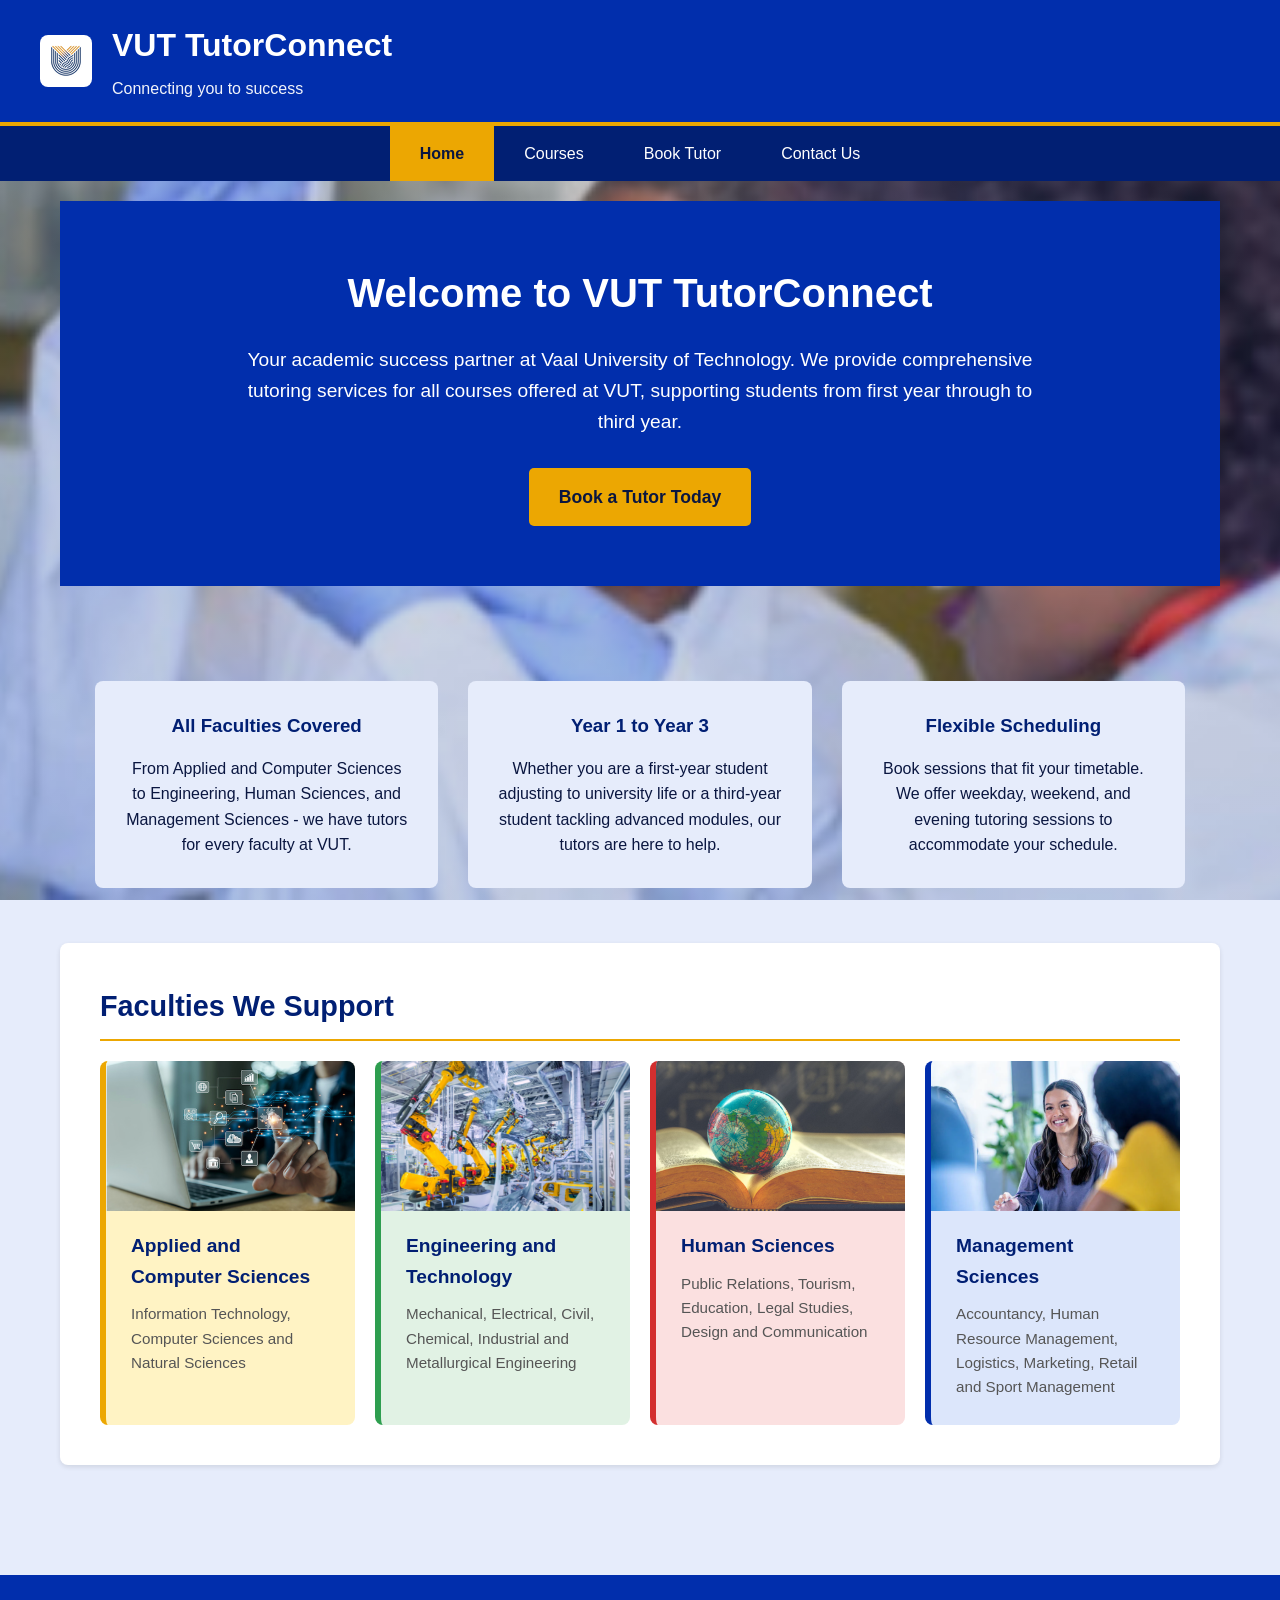
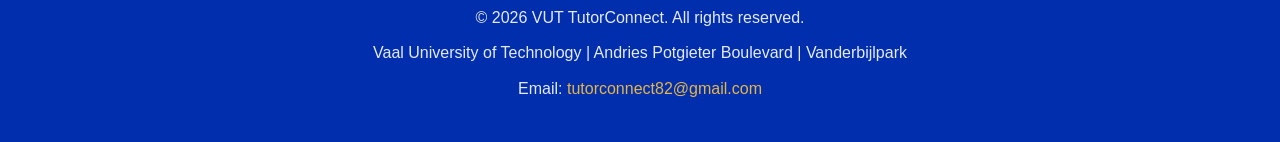
==== index.html @ bb349d80 "First version of VUT TutorConnect" ====
<!DOCTYPE html>
<html lang="en">
<head>
    <meta charset="UTF-8">
    <meta name="viewport" content="width=device-width, initial-scale=1.0">
    <meta name="description" content="VUT TutorConnect - Professional tutoring services for Vaal University of Technology students from 1st to 3rd year across all faculties">
    <meta name="keywords" content="VUT tutoring, Vaal University of Technology, student tutoring, academic support, VUT courses">
    <meta name="author" content="VUT TutorConnect">
    <title>VUT TutorConnect - Home</title>
    <link rel="icon" type="image/png" sizes="32x32" href="images/favicon-32x32.png">
    <link rel="apple-touch-icon" href="images/favicon-32x32.png">
    <link rel="stylesheet" href="styles.css">
    <style>
        .hero-section {
            background-color: #012EAC;
            color: white;
            padding: 60px 20px;
            text-align: center;
        }

        .hero-section h1 {
            font-size: 2.5em;
            margin-bottom: 20px;
        }

        .hero-section p {
            font-size: 1.2em;
            max-width: 800px;
            margin: 0 auto 30px;
        }

        .cta-button {
            display: inline-block;
            background-color: #ECA702;
            color: #0A1640;
            padding: 15px 30px;
            text-decoration: none;
            border-radius: 5px;
            font-weight: bold;
            font-size: 1.1em;
        }

        .cta-button:hover {
            background-color: #C78C00;
        }

        .features {
            display: flex;
            justify-content: space-around;
            flex-wrap: wrap;
            padding: 40px 20px;
            max-width: 1200px;
            margin: 0 auto;
        }

        .feature-box {
            flex: 1;
            min-width: 250px;
            margin: 15px;
            padding: 30px;
            background-color: #E6ECFB;
            border-radius: 8px;
            text-align: center;
        }

        .feature-box h3 {
            color: #011F73;
            margin-bottom: 15px;
        }
    </style>
</head>
<body>
    <header class="banner">
        <div class="logo-container">
            <a href="index.html" class="logo-link" aria-label="TutorConnect - go to home page">
                <img src="images/favicon-32x32.png" alt="TutorConnect logo" width="32" height="32">
            </a>
            <div class="logo-text">
                <p class="site-name">VUT TutorConnect</p>
                <p class="tagline">Connecting you to success</p>
            </div>
        </div>
    </header>

    <nav class="main-nav">
        <ul>
            <li><a href="index.html" class="active">Home</a></li>
            <li><a href="courses.html">Courses</a></li>
            <li><a href="booking.html">Book Tutor</a></li>
            <li><a href="contact.html">Contact Us</a></li>
        </ul>
    </nav>

    <main>
        <section class="hero-section">
            <h1>Welcome to VUT TutorConnect</h1>
            <p>Your academic success partner at Vaal University of Technology. We provide comprehensive tutoring services for all courses offered at VUT, supporting students from first year through to third year.</p>
            <a href="booking.html" class="cta-button">Book a Tutor Today</a>
        </section>

        <section class="features">
            <div class="feature-box">
                <h3>All Faculties Covered</h3>
                <p>From Applied and Computer Sciences to Engineering, Human Sciences, and Management Sciences - we have tutors for every faculty at VUT.</p>
            </div>
            <div class="feature-box">
                <h3>Year 1 to Year 3</h3>
                <p>Whether you are a first-year student adjusting to university life or a third-year student tackling advanced modules, our tutors are here to help.</p>
            </div>
            <div class="feature-box">
                <h3>Flexible Scheduling</h3>
                <p>Book sessions that fit your timetable. We offer weekday, weekend, and evening tutoring sessions to accommodate your schedule.</p>
            </div>
        </section>

        <section class="faculties-section">
            <h2>Faculties We Support</h2>
            <div class="faculty-grid">
                <a href="https://vut.ac.za/applied-and-computer-sciences-programme/" target="_blank" rel="noopener" class="faculty-card faculty-applied">
                    <img src="images/applied.png" alt="Person tapping connected technology icons above a laptop">
                    <div class="faculty-text">
                        <h4>Applied and Computer Sciences</h4>
                        <p>Information Technology, Computer Sciences and Natural Sciences</p>
                    </div>
                </a>
                <a href="https://vut.ac.za/engineering-programmes-vaal-university-of-technology/" target="_blank" rel="noopener" class="faculty-card faculty-engineering">
                    <img src="images/engeneering.png" alt="Yellow industrial robot arms on a factory assembly line">
                    <div class="faculty-text">
                        <h4>Engineering and Technology</h4>
                        <p>Mechanical, Electrical, Civil, Chemical, Industrial and Metallurgical Engineering</p>
                    </div>
                </a>
                <a href="https://vut.ac.za/human-sciences-programmes-vaal-university-of-technology/" target="_blank" rel="noopener" class="faculty-card faculty-humanities">
                    <img src="images/humanities.png" alt="Small globe resting on an open book in front of a chalkboard">
                    <div class="faculty-text">
                        <h4>Human Sciences</h4>
                        <p>Public Relations, Tourism, Education, Legal Studies, Design and Communication</p>
                    </div>
                </a>
                <a href="https://vut.ac.za/management-sciences-programmes-vaal-university-of-technology/" target="_blank" rel="noopener" class="faculty-card faculty-management">
                    <img src="images/management.png" alt="Smiling student taking part in a group discussion">
                    <div class="faculty-text">
                        <h4>Management Sciences</h4>
                        <p>Accountancy, Human Resource Management, Logistics, Marketing, Retail and Sport Management</p>
                    </div>
                </a>
            </div>
        </section>
    </main>

    <footer>
        <div class="footer-content">
            <p>&copy; 2026 VUT TutorConnect. All rights reserved.</p>
            <p>Vaal University of Technology | Andries Potgieter Boulevard | Vanderbijlpark</p>
            <p>Email: <a href="mailto:tutorconnect82@gmail.com">tutorconnect82@gmail.com</a></p>
        </div>
    </footer>

    <script src="script.js" defer></script>
</body>
</html>
---- styles.css ----
* {
    margin: 0;
    padding: 0;
    box-sizing: border-box;
}

body {
    font-family: 'Aptos', 'Calibri', 'Segoe UI', sans-serif;
    line-height: 1.6;
    color: #0A1640;
    background-color: #E6ECFB;
    background-image: linear-gradient(rgba(1, 31, 115, 0.20), rgba(1, 31, 115, 0.20)), url('images/background_1.jpg');
    background-size: cover;
    background-position: center;
    background-repeat: no-repeat;
    background-attachment: fixed;
}

.banner {
    background-color: #012EAC;
    color: white;
    padding: 20px;
    border-bottom: 4px solid #ECA702;
}

.logo-container {
    display: flex;
    align-items: center;
    max-width: 1200px;
    margin: 0 auto;
}

.logo-link {
    display: flex;
    align-items: center;
    justify-content: center;
    flex-shrink: 0;
    margin-right: 20px;
    padding: 10px;
    background-color: white;
    border-radius: 8px;
    transition: transform 0.2s, box-shadow 0.2s;
}

.logo-link:hover,
.logo-link:focus-visible {
    transform: scale(1.08);
    box-shadow: 0 3px 8px rgba(0,0,0,0.25);
}

.logo-link:focus-visible {
    outline: 3px solid #ECA702;
    outline-offset: 2px;
}

.logo-link img {
    display: block;
}

.logo-text h1 {
    font-size: 2em;
    font-weight: bold;
    margin-bottom: 5px;
}

.logo-text p {
    font-size: 1em;
    opacity: 0.9;
}

.logo-text .site-name {
    font-size: 2em;
    font-weight: bold;
    margin-bottom: 5px;
    opacity: 1;
}

.logo-text .tagline {
    font-size: 1em;
    opacity: 0.95;
}

.main-nav {
    background-color: #011F73;
    padding: 0;
    position: sticky;
    top: 0;
    z-index: 100;
}

.main-nav ul {
    list-style: none;
    display: flex;
    justify-content: center;
    max-width: 1200px;
    margin: 0 auto;
}

.main-nav li {
    margin: 0;
}

.main-nav a {
    display: block;
    color: white;
    text-decoration: none;
    padding: 15px 30px;
    transition: background-color 0.3s;
    font-weight: 500;
}

.main-nav a:hover {
    background-color: #ECA702;
    color: #0A1640;
}

.main-nav a.active {
    background-color: #ECA702;
    color: #0A1640;
    font-weight: bold;
}

main {
    max-width: 1200px;
    margin: 0 auto;
    padding: 20px;
    min-height: 500px;
}

.page-header {
    text-align: center;
    padding: 40px 20px;
    background-color: white;
    margin-bottom: 30px;
    border-radius: 8px;
    box-shadow: 0 2px 5px rgba(0,0,0,0.1);
}

.page-header h1 {
    color: #011F73;
    font-size: 2.2em;
    margin-bottom: 15px;
}

.page-header p {
    color: #666;
    font-size: 1.1em;
    max-width: 700px;
    margin: 0 auto;
}

section {
    margin-bottom: 40px;
}

h2 {
    color: #011F73;
    font-size: 1.8em;
    margin-bottom: 20px;
    border-bottom: 2px solid #ECA702;
    padding-bottom: 10px;
}

.faculties-section {
    background-color: white;
    padding: 40px;
    border-radius: 8px;
    box-shadow: 0 2px 5px rgba(0,0,0,0.1);
}

.faculty-grid {
    display: grid;
    grid-template-columns: repeat(auto-fit, minmax(250px, 1fr));
    gap: 20px;
    margin-top: 20px;
}

.faculty-card {
    background-color: #EEF2FA;
    padding: 25px;
    border-radius: 8px;
    border-left: 4px solid #012EAC;
}

a.faculty-card {
    display: block;
    text-decoration: none;
    color: inherit;
    border-left-width: 6px;
    border-left-style: solid;
    padding: 0;
    overflow: hidden;
    transition: transform 0.2s, box-shadow 0.2s, background-color 0.2s;
}

a.faculty-card:hover,
a.faculty-card:focus-visible {
    transform: translateY(-4px);
    box-shadow: 0 6px 14px rgba(0,0,0,0.15);
}

a.faculty-card:focus-visible {
    outline: 3px solid #0A1640;
    outline-offset: 2px;
}

a.faculty-card img {
    display: block;
    width: 100%;
    height: 150px;
    object-fit: cover;
}

a.faculty-card .faculty-text {
    padding: 20px 25px 25px;
}

a.faculty-applied     { background-color: #FFF3C4; border-left-color: #ECA702; }
a.faculty-engineering { background-color: #E1F2E4; border-left-color: #2E9E4F; }
a.faculty-humanities  { background-color: #FBE0E0; border-left-color: #D32F2F; }
a.faculty-management  { background-color: #DCE6FB; border-left-color: #012EAC; }

a.faculty-applied:hover,     a.faculty-applied:focus-visible     { background-color: #ECA702; }
a.faculty-engineering:hover, a.faculty-engineering:focus-visible { background-color: #2E9E4F; }
a.faculty-humanities:hover,  a.faculty-humanities:focus-visible  { background-color: #D32F2F; }
a.faculty-management:hover,  a.faculty-management:focus-visible  { background-color: #012EAC; }

a.faculty-engineering:hover h4, a.faculty-engineering:hover p,
a.faculty-engineering:focus-visible h4, a.faculty-engineering:focus-visible p,
a.faculty-humanities:hover h4, a.faculty-humanities:hover p,
a.faculty-humanities:focus-visible h4, a.faculty-humanities:focus-visible p,
a.faculty-management:hover h4, a.faculty-management:hover p,
a.faculty-management:focus-visible h4, a.faculty-management:focus-visible p { color: #ffffff; }

a.faculty-applied:hover h4, a.faculty-applied:hover p,
a.faculty-applied:focus-visible h4, a.faculty-applied:focus-visible p { color: #0A1640; }

.faculty-card h4 {
    color: #011F73;
    margin-bottom: 10px;
    font-size: 1.2em;
}

.faculty-card p {
    color: #555;
    font-size: 0.95em;
}

.courses-table-section {
    background-color: white;
    padding: 40px;
    border-radius: 8px;
    box-shadow: 0 2px 5px rgba(0,0,0,0.1);
    overflow-x: auto;
}

.courses-table {
    width: 100%;
    border-collapse: collapse;
    margin-top: 20px;
}

.courses-table th {
    background-color: #012EAC;
    color: white;
    padding: 15px;
    text-align: left;
    font-weight: bold;
}

.courses-table td {
    padding: 12px 15px;
    border-bottom: 1px solid #D3DBE8;
}

.courses-table tr:nth-child(even) {
    background-color: #F3F6FB;
}

.courses-table tr:hover {
    background-color: #E6ECFB;
}

.faculty-cell {
    padding: 0;
    min-width: 190px;
    width: 190px;
    vertical-align: top;
    text-align: center;
    font-weight: 600;
    background-color: #12264D;
    background-size: cover;
    background-position: center;
    background-repeat: no-repeat;
}

.faculty-cell .faculty-label {
    display: block;
    padding: 14px 10px;
    background: rgba(1, 31, 115, 0.88);
    border-bottom: 3px solid #ECA702;
    color: #ffffff;
    font-weight: 700;
    line-height: 1.3;
}

.fc-applied     { background-image: url('images/applied.png');     background-position: 65% center; }
.fc-engineering { background-image: url('images/engeneering.png'); background-position: 30% center; }
.fc-humanities  { background-image: url('images/humanities.png');  background-position: 40% center; }
.fc-management  { background-image: url('images/management.png');  background-position: 55% center; }

.form-section {
    background-color: white;
    padding: 40px;
    border-radius: 8px;
    box-shadow: 0 2px 5px rgba(0,0,0,0.1);
}

.booking-form, .contact-form {
    max-width: 800px;
    margin: 0 auto;
}

fieldset {
    border: 2px solid #012EAC;
    border-radius: 8px;
    padding: 25px;
    margin-bottom: 25px;
}

legend {
    color: #011F73;
    font-weight: bold;
    font-size: 1.2em;
    padding: 0 10px;
}

.form-group {
    margin-bottom: 20px;
}

.form-group label {
    display: block;
    margin-bottom: 8px;
    color: #011F73;
    font-weight: 600;
}

.form-group input,
.form-group select,
.form-group textarea {
    width: 100%;
    padding: 12px;
    border: 2px solid #D3DBE8;
    border-radius: 5px;
    font-family: 'Aptos', 'Calibri', sans-serif;
    font-size: 1em;
    transition: border-color 0.3s;
}

.form-group input:focus,
.form-group select:focus,
.form-group textarea:focus {
    border-color: #012EAC;
    outline: none;
}

.form-actions {
    display: flex;
    gap: 15px;
    justify-content: center;
    margin-top: 30px;
}

.submit-btn, .reset-btn {
    padding: 15px 40px;
    border: none;
    border-radius: 5px;
    font-size: 1.1em;
    cursor: pointer;
    transition: background-color 0.3s;
    font-family: 'Aptos', 'Calibri', sans-serif;
}

.submit-btn {
    background-color: #012EAC;
    color: white;
}

.submit-btn:hover {
    background-color: #011F73;
}

.reset-btn {
    background-color: #6c757d;
    color: white;
}

.reset-btn:hover {
    background-color: #5a6268;
}

.contact-section {
    display: grid;
    grid-template-columns: 1fr 1fr;
    gap: 40px;
    background-color: white;
    padding: 40px;
    border-radius: 8px;
    box-shadow: 0 2px 5px rgba(0,0,0,0.1);
}

.contact-info h2, .contact-form-container h2 {
    margin-bottom: 25px;
}

.contact-details {
    display: flex;
    flex-direction: column;
    gap: 25px;
}

.contact-item h3 {
    color: #011F73;
    margin-bottom: 8px;
    font-size: 1.1em;
}

.contact-item p {
    color: #555;
    line-height: 1.6;
}

.contact-item a {
    color: #011F73;
    text-decoration: none;
    font-weight: 600;
}

.contact-item a:hover {
    color: #8A6500;
}

.animated-section {
    text-align: center;
    padding: 40px;
    background-color: white;
    border-radius: 8px;
    box-shadow: 0 2px 5px rgba(0,0,0,0.1);
}

.animation-container {
    margin-top: 20px;
}

.animated-image {
    max-width: 100%;
    height: auto;
    border-radius: 8px;
    box-shadow: 0 4px 10px rgba(0,0,0,0.1);
}

.caption {
    margin-top: 15px;
    color: #666;
    font-style: italic;
}

.external-link-section, .external-resources {
    background-color: #E6ECFB;
    padding: 30px;
    border-radius: 8px;
    text-align: center;
}

.external-link {
    display: inline-block;
    margin-top: 15px;
    background-color: #012EAC;
    color: white;
    padding: 12px 30px;
    text-decoration: none;
    border-radius: 5px;
    font-weight: 600;
    transition: background-color 0.3s;
}

.external-link:hover {
    background-color: #ECA702;
    color: #0A1640;
}

.alert {
    max-width: 1200px;
    margin: 0 auto 20px;
    padding: 15px 20px;
    border-radius: 8px;
    font-weight: 600;
    text-align: center;
}

.alert-success {
    background-color: #d4edda;
    color: #155724;
    border: 1px solid #c3e6cb;
}

.alert-error {
    background-color: #f8d7da;
    color: #721c24;
    border: 1px solid #f5c6cb;
}

footer {
    background-color: #012EAC;
    color: white;
    padding: 30px 20px;
    margin-top: 50px;
}

.footer-content {
    max-width: 1200px;
    margin: 0 auto;
    text-align: center;
}

.footer-content p {
    margin-bottom: 10px;
    opacity: 0.9;
}

.footer-content a {
    color: #FFC53D;
    text-decoration: none;
}

.footer-content a:hover {
    text-decoration: underline;
}

@media (max-width: 768px) {
    .logo-container {
        flex-direction: column;
        text-align: center;
    }

    .logo-link {
        margin-right: 0;
        margin-bottom: 15px;
    }

    .main-nav ul {
        flex-direction: column;
    }

    .main-nav a {
        text-align: center;
        border-bottom: 1px solid rgba(255,255,255,0.1);
    }

    .features {
        flex-direction: column;
    }

    .contact-section {
        grid-template-columns: 1fr;
    }

    .courses-table {
        font-size: 0.9em;
    }

    .form-actions {
        flex-direction: column;
    }

    .submit-btn, .reset-btn {
        width: 100%;
    }
}

.code-note {
    margin-top: 15px;
    color: #012EAC;
    font-size: 0.95em;
}
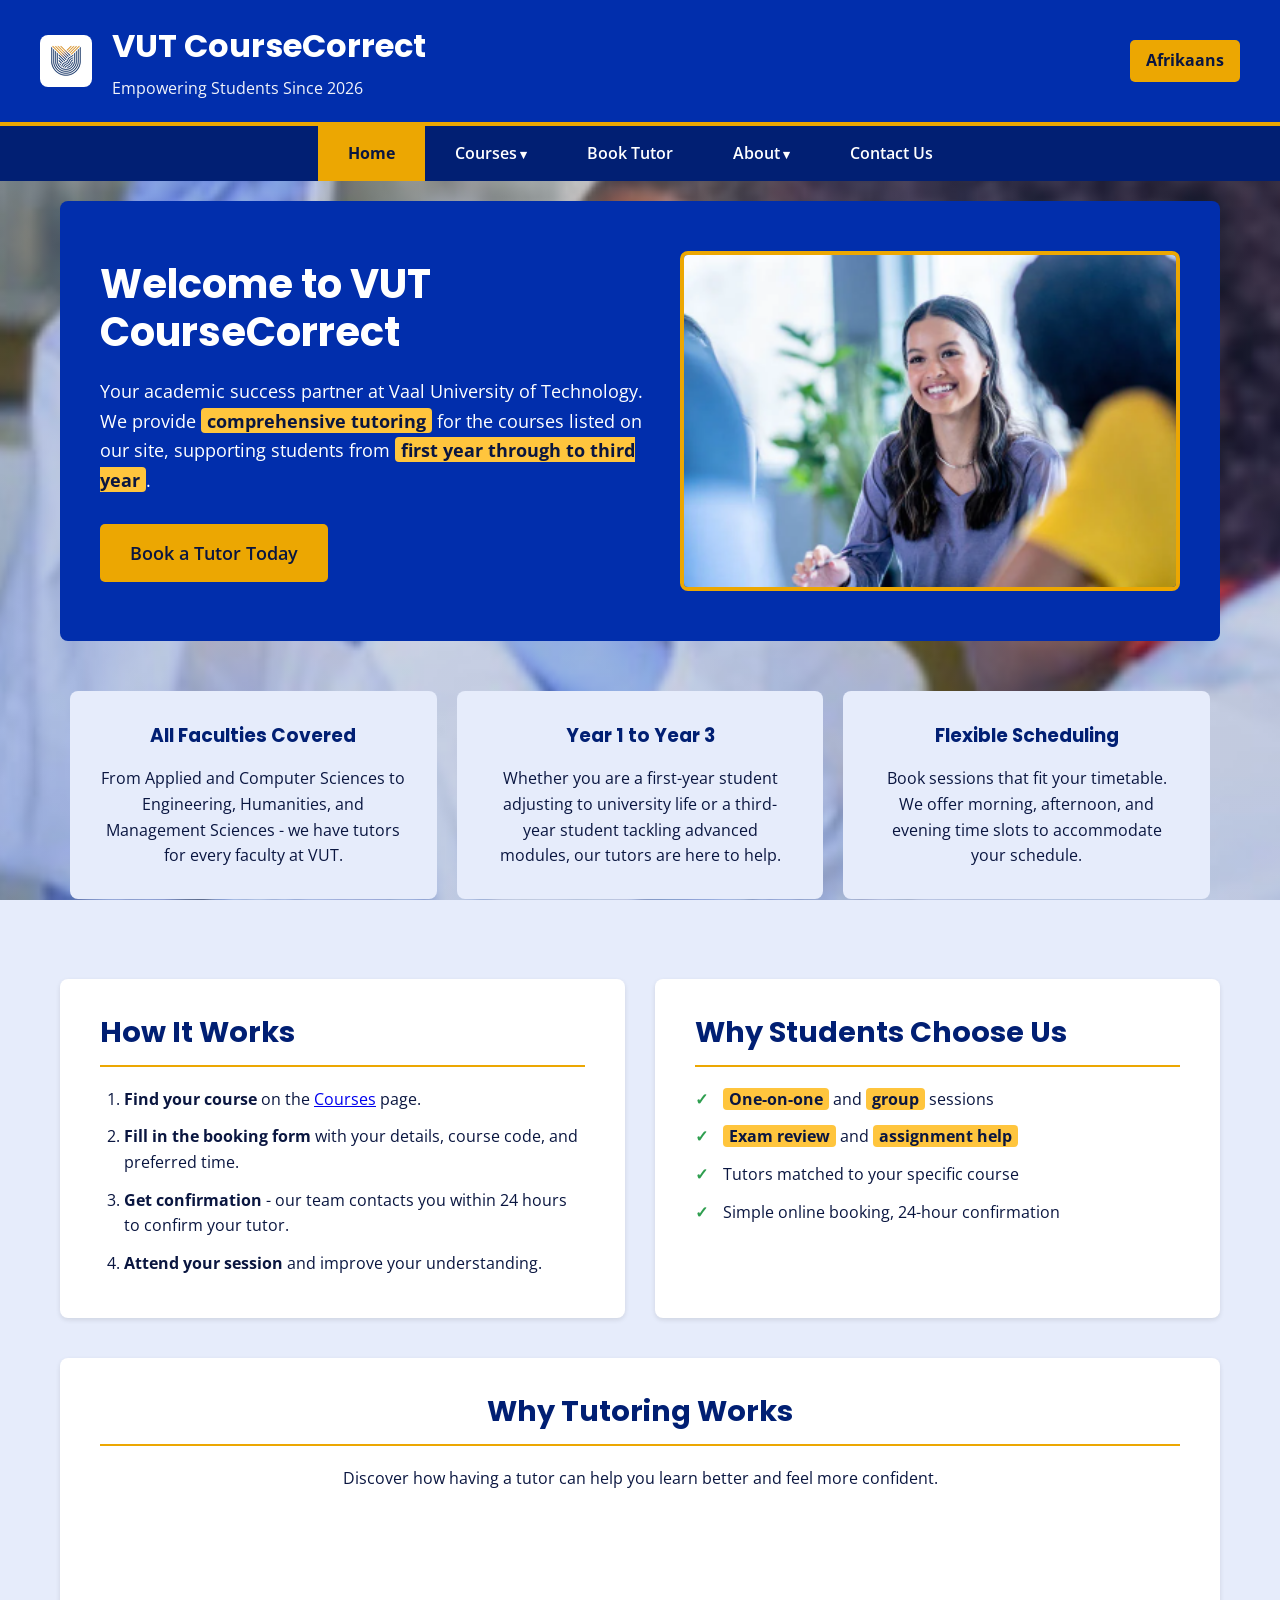
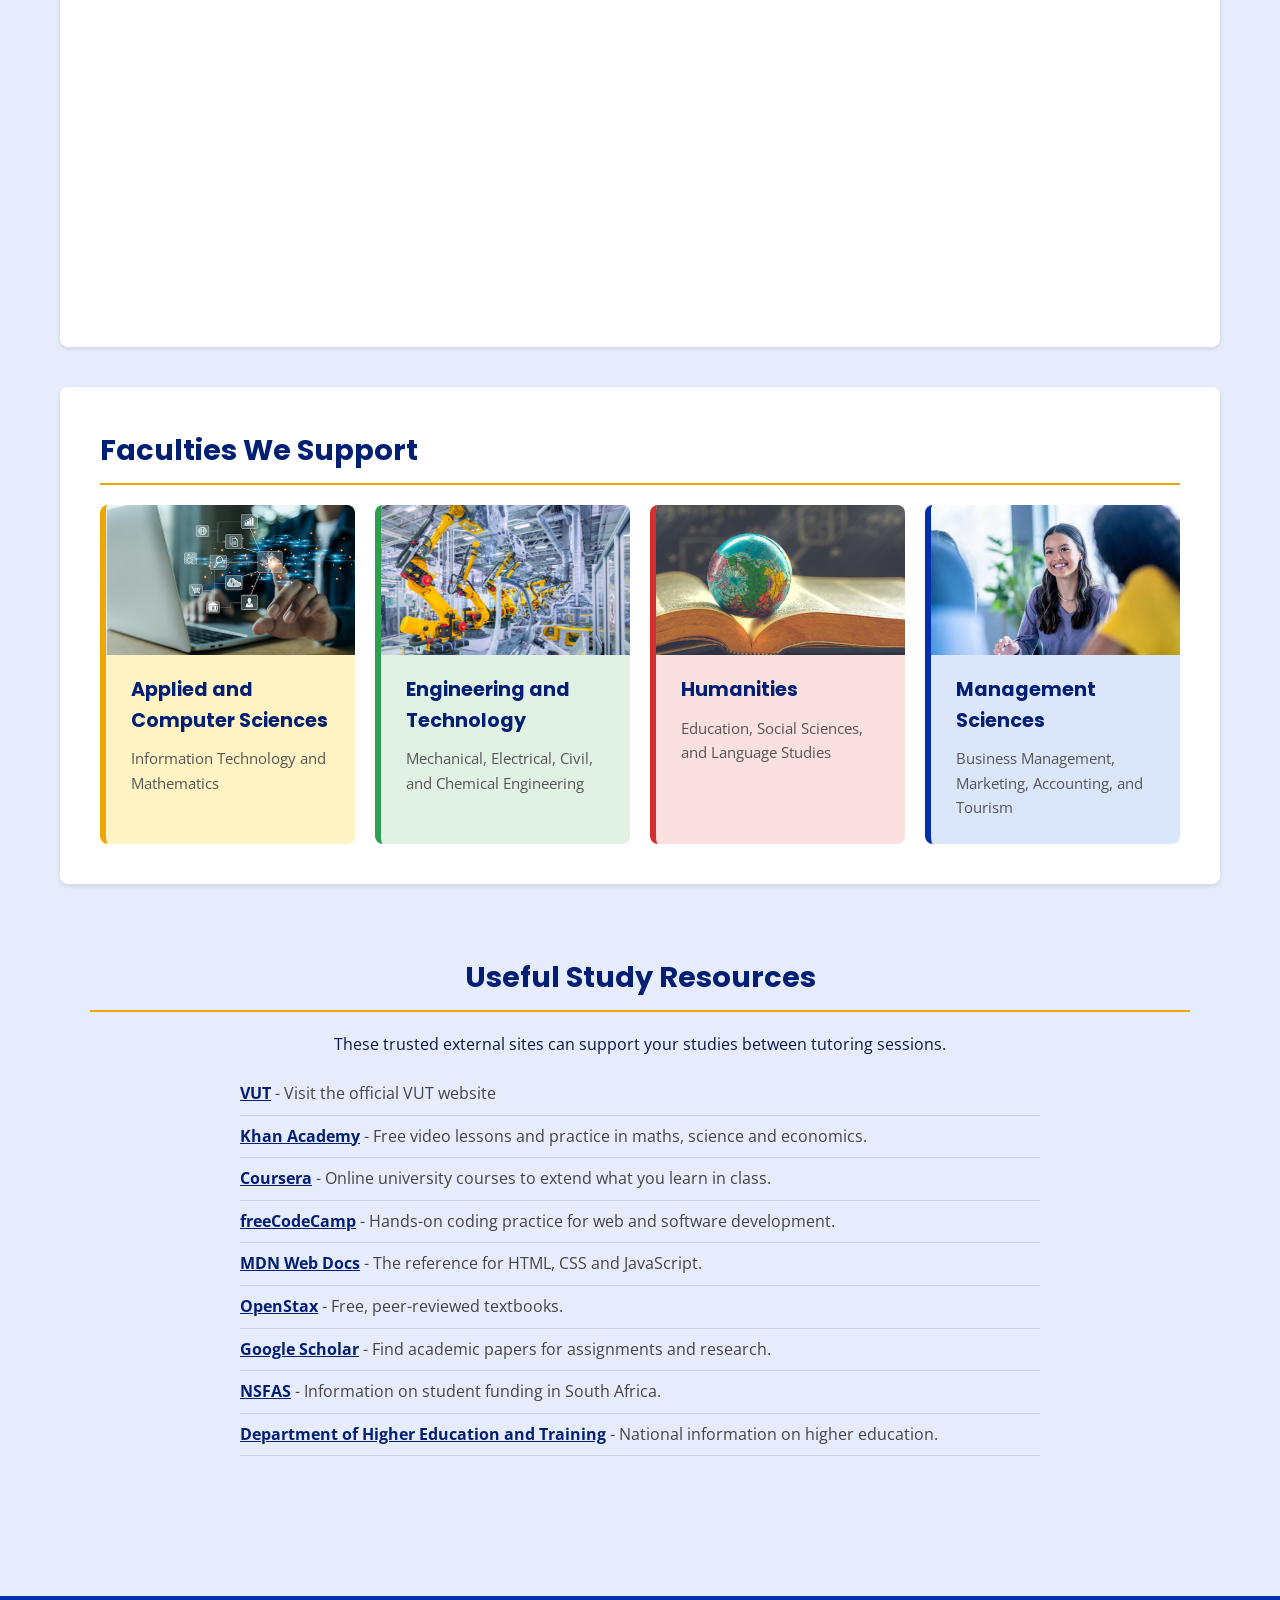
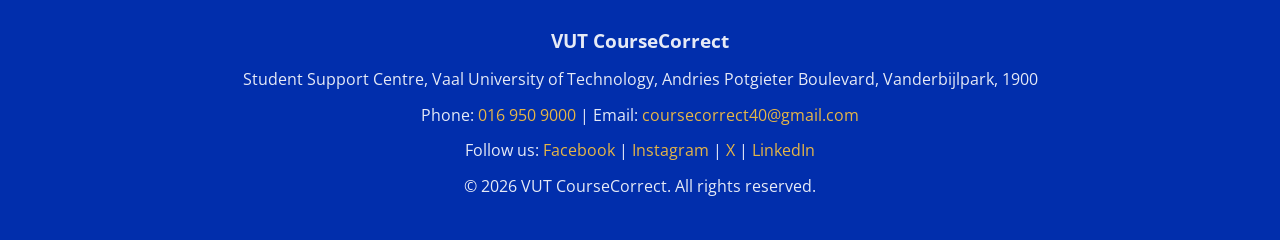
==== commit 2aef1dc3: "Initial commit: VUT CourseCorrect website" ====
--- a/index.html
+++ b/index.html
@@ -3,113 +3,82 @@
 <head>
     <meta charset="UTF-8">
     <meta name="viewport" content="width=device-width, initial-scale=1.0">
-    <meta name="description" content="VUT TutorConnect - Professional tutoring services for Vaal University of Technology students from 1st to 3rd year across all faculties">
+    <meta name="description" content="VUT CourseCorrect - Professional tutoring services for Vaal University of Technology students from 1st to 3rd year across all faculties">
     <meta name="keywords" content="VUT tutoring, Vaal University of Technology, student tutoring, academic support, VUT courses">
-    <meta name="author" content="VUT TutorConnect">
-    <title>VUT TutorConnect - Home</title>
+    <meta name="author" content="VUT CourseCorrect">
+    <title>VUT CourseCorrect - Home</title>
     <link rel="icon" type="image/png" sizes="32x32" href="images/favicon-32x32.png">
     <link rel="apple-touch-icon" href="images/favicon-32x32.png">
+    <link rel="preconnect" href="https://fonts.googleapis.com">
+    <link rel="preconnect" href="https://fonts.gstatic.com" crossorigin>
+    <link rel="stylesheet" href="https://fonts.googleapis.com/css2?family=Open+Sans:wght@400;600;700&amp;family=Poppins:wght@600;700&amp;display=swap">
     <link rel="stylesheet" href="styles.css">
-    <style>
-        .hero-section {
-            background-color: #012EAC;
-            color: white;
-            padding: 60px 20px;
-            text-align: center;
-        }
-
-        .hero-section h1 {
-            font-size: 2.5em;
-            margin-bottom: 20px;
-        }
-
-        .hero-section p {
-            font-size: 1.2em;
-            max-width: 800px;
-            margin: 0 auto 30px;
-        }
-
-        .cta-button {
-            display: inline-block;
-            background-color: #ECA702;
-            color: #0A1640;
-            padding: 15px 30px;
-            text-decoration: none;
-            border-radius: 5px;
-            font-weight: bold;
-            font-size: 1.1em;
-        }
-
-        .cta-button:hover {
-            background-color: #C78C00;
-        }
-
-        .features {
-            display: flex;
-            justify-content: space-around;
-            flex-wrap: wrap;
-            padding: 40px 20px;
-            max-width: 1200px;
-            margin: 0 auto;
-        }
-
-        .feature-box {
-            flex: 1;
-            min-width: 250px;
-            margin: 15px;
-            padding: 30px;
-            background-color: #E6ECFB;
-            border-radius: 8px;
-            text-align: center;
-        }
-
-        .feature-box h3 {
-            color: #011F73;
-            margin-bottom: 15px;
-        }
-    </style>
 </head>
 <body>
+    <a class="skip-link" href="#main-content">Skip to main content</a>
     <header class="banner">
         <div class="logo-container">
-            <a href="index.html" class="logo-link" aria-label="TutorConnect - go to home page">
-                <img src="images/favicon-32x32.png" alt="TutorConnect logo" width="32" height="32">
+            <a href="index.html" class="logo-link" aria-label="CourseCorrect - go to home page">
+                <img src="images/favicon-32x32.png" alt="CourseCorrect logo" width="32" height="32">
             </a>
             <div class="logo-text">
-                <p class="site-name">VUT TutorConnect</p>
-                <p class="tagline">Connecting you to success</p>
+                <p class="site-name">VUT CourseCorrect</p>
+                <p class="tagline">Empowering Students Since 2026</p>
             </div>
+            <a class="lang-switch" href="af/index.html" hreflang="af" lang="af">Afrikaans</a>
         </div>
     </header>
 
-    <nav class="main-nav">
+    <nav class="main-nav" aria-label="Main">
         <ul>
             <li><a href="index.html" class="active">Home</a></li>
-            <li><a href="courses.html">Courses</a></li>
+            <li class="has-dropdown"><a href="courses.html">Courses</a>
+                <ul class="dropdown"><li><a href="courses.html#applied">Applied and Computer Sciences</a></li><li><a href="courses.html#engineering">Engineering and Technology</a></li><li><a href="courses.html#humanities">Humanities</a></li><li><a href="courses.html#management">Management Sciences</a></li></ul>
+            </li>
             <li><a href="booking.html">Book Tutor</a></li>
+            <li class="has-dropdown"><a href="about.html">About</a>
+                <ul class="dropdown">
+                    <li><a href="about.html">About Us</a></li>
+                    <li><a href="styleguide.html">Style Guide</a></li>
+                    <li><a href="sitemap.html">Sitemap</a></li>
+                </ul>
+            </li>
             <li><a href="contact.html">Contact Us</a></li>
         </ul>
     </nav>
 
-    <main>
+    <main id="main-content">
         <section class="hero-section">
-            <h1>Welcome to VUT TutorConnect</h1>
-            <p>Your academic success partner at Vaal University of Technology. We provide comprehensive tutoring services for all courses offered at VUT, supporting students from first year through to third year.</p>
-            <a href="booking.html" class="cta-button">Book a Tutor Today</a>
+            <div class="hero-text">
+                <h1>Welcome to VUT CourseCorrect</h1>
+                <p>Your academic success partner at Vaal University of Technology. We provide <span class="highlight">comprehensive tutoring</span> for the courses listed on our site, supporting students from <span class="highlight">first year through to third year</span>.</p>
+                <a href="booking.html" class="cta-button">Book a Tutor Today</a>
+            </div>
+            <div class="hero-image">
+                <img src="images/management.png" alt="Smiling student taking part in a group discussion">
+            </div>
         </section>
 
         <section class="features">
-            <div class="feature-box">
-                <h3>All Faculties Covered</h3>
-                <p>From Applied and Computer Sciences to Engineering, Human Sciences, and Management Sciences - we have tutors for every faculty at VUT.</p>
+            <div class="feature-box"><h3>All Faculties Covered</h3><p>From Applied and Computer Sciences to Engineering, Humanities, and Management Sciences - we have tutors for every faculty at VUT.</p></div><div class="feature-box"><h3>Year 1 to Year 3</h3><p>Whether you are a first-year student adjusting to university life or a third-year student tackling advanced modules, our tutors are here to help.</p></div><div class="feature-box"><h3>Flexible Scheduling</h3><p>Book sessions that fit your timetable. We offer morning, afternoon, and evening time slots to accommodate your schedule.</p></div>
+        </section>
+
+        <section class="two-col">
+            <div class="info-card">
+                <h2>How It Works</h2>
+                <ol class="steps-list"><li><strong>Find your course</strong> on the <a href="courses.html">Courses</a> page.</li><li><strong>Fill in the booking form</strong> with your details, course code, and preferred time.</li><li><strong>Get confirmation</strong> - our team contacts you within 24 hours to confirm your tutor.</li><li><strong>Attend your session</strong> and improve your understanding.</li></ol>
             </div>
-            <div class="feature-box">
-                <h3>Year 1 to Year 3</h3>
-                <p>Whether you are a first-year student adjusting to university life or a third-year student tackling advanced modules, our tutors are here to help.</p>
+            <div class="info-card">
+                <h2>Why Students Choose Us</h2>
+                <ul class="check-list"><li><span class="highlight">One-on-one</span> and <span class="highlight">group</span> sessions</li><li><span class="highlight">Exam review</span> and <span class="highlight">assignment help</span></li><li>Tutors matched to your specific course</li><li>Simple online booking, 24-hour confirmation</li></ul>
             </div>
-            <div class="feature-box">
-                <h3>Flexible Scheduling</h3>
-                <p>Book sessions that fit your timetable. We offer weekday, weekend, and evening tutoring sessions to accommodate your schedule.</p>
+        </section>
+
+        <section class="video-section">
+            <h2>Why Tutoring Works</h2>
+            <p>Discover how having a tutor can help you learn better and feel more confident.</p>
+            <div class="video-wrapper">
+                <iframe src="https://www.youtube.com/embed/kiEvJqUugTQ?si=7j_c8mfGHmOUiOW7" title="Benefits of tutoring video" frameborder="0" allow="accelerometer; autoplay; clipboard-write; encrypted-media; gyroscope; picture-in-picture; web-share" referrerpolicy="strict-origin-when-cross-origin" allowfullscreen loading="lazy"></iframe>
             </div>
         </section>
 
@@ -117,42 +86,61 @@
             <h2>Faculties We Support</h2>
             <div class="faculty-grid">
                 <a href="https://vut.ac.za/applied-and-computer-sciences-programme/" target="_blank" rel="noopener" class="faculty-card faculty-applied">
-                    <img src="images/applied.png" alt="Person tapping connected technology icons above a laptop">
+                    <img src="images/applied.png" alt="Person tapping connected technology icons above a laptop" loading="lazy">
                     <div class="faculty-text">
-                        <h4>Applied and Computer Sciences</h4>
-                        <p>Information Technology, Computer Sciences and Natural Sciences</p>
+                        <h3>Applied and Computer Sciences</h3>
+                        <p>Information Technology and Mathematics</p>
                     </div>
                 </a>
                 <a href="https://vut.ac.za/engineering-programmes-vaal-university-of-technology/" target="_blank" rel="noopener" class="faculty-card faculty-engineering">
-                    <img src="images/engeneering.png" alt="Yellow industrial robot arms on a factory assembly line">
+                    <img src="images/engineering.png" alt="Yellow industrial robot arms on a factory assembly line" loading="lazy">
                     <div class="faculty-text">
-                        <h4>Engineering and Technology</h4>
-                        <p>Mechanical, Electrical, Civil, Chemical, Industrial and Metallurgical Engineering</p>
+                        <h3>Engineering and Technology</h3>
+                        <p>Mechanical, Electrical, Civil, and Chemical Engineering</p>
                     </div>
                 </a>
                 <a href="https://vut.ac.za/human-sciences-programmes-vaal-university-of-technology/" target="_blank" rel="noopener" class="faculty-card faculty-humanities">
-                    <img src="images/humanities.png" alt="Small globe resting on an open book in front of a chalkboard">
+                    <img src="images/humanities.png" alt="Small globe resting on an open book in front of a chalkboard" loading="lazy">
                     <div class="faculty-text">
-                        <h4>Human Sciences</h4>
-                        <p>Public Relations, Tourism, Education, Legal Studies, Design and Communication</p>
+                        <h3>Humanities</h3>
+                        <p>Education, Social Sciences, and Language Studies</p>
                     </div>
                 </a>
                 <a href="https://vut.ac.za/management-sciences-programmes-vaal-university-of-technology/" target="_blank" rel="noopener" class="faculty-card faculty-management">
-                    <img src="images/management.png" alt="Smiling student taking part in a group discussion">
+                    <img src="images/management.png" alt="Smiling student taking part in a group discussion" loading="lazy">
                     <div class="faculty-text">
-                        <h4>Management Sciences</h4>
-                        <p>Accountancy, Human Resource Management, Logistics, Marketing, Retail and Sport Management</p>
+                        <h3>Management Sciences</h3>
+                        <p>Business Management, Marketing, Accounting, and Tourism</p>
                     </div>
                 </a>
             </div>
         </section>
+
+        <section class="external-link-section">
+            <h2>Useful Study Resources</h2>
+            <p>These trusted external sites can support your studies between tutoring sessions.</p>
+            <ul class="resource-list">
+                <li><a href="https://www.vut.ac.za" target="_blank" rel="noopener">VUT</a> <span class="res-desc">- Visit the official VUT website</span></li>
+                <li><a href="https://www.khanacademy.org" target="_blank" rel="noopener">Khan Academy</a> <span class="res-desc">- Free video lessons and practice in maths, science and economics.</span></li><li><a href="https://www.coursera.org" target="_blank" rel="noopener">Coursera</a> <span class="res-desc">- Online university courses to extend what you learn in class.</span></li><li><a href="https://www.freecodecamp.org" target="_blank" rel="noopener">freeCodeCamp</a> <span class="res-desc">- Hands-on coding practice for web and software development.</span></li><li><a href="https://developer.mozilla.org" target="_blank" rel="noopener">MDN Web Docs</a> <span class="res-desc">- The reference for HTML, CSS and JavaScript.</span></li><li><a href="https://openstax.org" target="_blank" rel="noopener">OpenStax</a> <span class="res-desc">- Free, peer-reviewed textbooks.</span></li><li><a href="https://scholar.google.com" target="_blank" rel="noopener">Google Scholar</a> <span class="res-desc">- Find academic papers for assignments and research.</span></li><li><a href="https://www.nsfas.org.za" target="_blank" rel="noopener">NSFAS</a> <span class="res-desc">- Information on student funding in South Africa.</span></li><li><a href="https://www.dhet.gov.za" target="_blank" rel="noopener">Department of Higher Education and Training</a> <span class="res-desc">- National information on higher education.</span></li>
+            </ul>
+        </section>
+
     </main>
 
     <footer>
         <div class="footer-content">
-            <p>&copy; 2026 VUT TutorConnect. All rights reserved.</p>
-            <p>Vaal University of Technology | Andries Potgieter Boulevard | Vanderbijlpark</p>
-            <p>Email: <a href="mailto:tutorconnect82@gmail.com">tutorconnect82@gmail.com</a></p>
+            <p class="footer-name"><strong>VUT CourseCorrect</strong></p>
+            <address>
+                <p>Student Support Centre, Vaal University of Technology, Andries Potgieter Boulevard, Vanderbijlpark, 1900</p>
+                <p>Phone: <a href="tel:+27169509000">016 950 9000</a> | Email: <a href="mailto:coursecorrect40@gmail.com">coursecorrect40@gmail.com</a></p>
+            </address>
+            <p class="footer-social">Follow us:
+                <a href="https://www.facebook.com/" target="_blank" rel="noopener">Facebook</a> |
+                <a href="https://www.instagram.com/" target="_blank" rel="noopener">Instagram</a> |
+                <a href="https://x.com/" target="_blank" rel="noopener">X</a> |
+                <a href="https://www.linkedin.com/" target="_blank" rel="noopener">LinkedIn</a>
+            </p>
+            <p>&copy; 2026 VUT CourseCorrect. All rights reserved.</p>
         </div>
     </footer>
 
--- a/styles.css
+++ b/styles.css
@@ -5,11 +5,11 @@
 }
 
 body {
-    font-family: 'Aptos', 'Calibri', 'Segoe UI', sans-serif;
+    font-family: 'Open Sans', 'Segoe UI', Calibri, sans-serif;
     line-height: 1.6;
     color: #0A1640;
     background-color: #E6ECFB;
-    background-image: linear-gradient(rgba(1, 31, 115, 0.20), rgba(1, 31, 115, 0.20)), url('images/background_1.jpg');
+    background-image: linear-gradient(rgba(1, 31, 115, 0.20), rgba(1, 31, 115, 0.20)), url('images/background-1.jpg');
     background-size: cover;
     background-position: center;
     background-repeat: no-repeat;
@@ -305,7 +305,7 @@
 }
 
 .fc-applied     { background-image: url('images/applied.png');     background-position: 65% center; }
-.fc-engineering { background-image: url('images/engeneering.png'); background-position: 30% center; }
+.fc-engineering { background-image: url('images/engineering.png'); background-position: 30% center; }
 .fc-humanities  { background-image: url('images/humanities.png');  background-position: 40% center; }
 .fc-management  { background-image: url('images/management.png');  background-position: 55% center; }
 
@@ -353,7 +353,7 @@
     padding: 12px;
     border: 2px solid #D3DBE8;
     border-radius: 5px;
-    font-family: 'Aptos', 'Calibri', sans-serif;
+    font-family: 'Open Sans', 'Segoe UI', Calibri, sans-serif;
     font-size: 1em;
     transition: border-color 0.3s;
 }
@@ -379,7 +379,7 @@
     font-size: 1.1em;
     cursor: pointer;
     transition: background-color 0.3s;
-    font-family: 'Aptos', 'Calibri', sans-serif;
+    font-family: 'Open Sans', 'Segoe UI', Calibri, sans-serif;
 }
 
 .submit-btn {
@@ -579,8 +579,89 @@
     }
 }
 
-.code-note {
-    margin-top: 15px;
-    color: #012EAC;
-    font-size: 0.95em;
-}
+h1, h2, h3, h4, legend { font-family: 'Poppins', 'Segoe UI', Calibri, sans-serif; }
+.logo-text .site-name { font-family: 'Poppins', 'Segoe UI', sans-serif; }
+.main-nav a, .cta-button, .submit-btn, .reset-btn, .external-link { font-weight: 600; }
+
+.visually-hidden { position: absolute; width: 1px; height: 1px; overflow: hidden; clip: rect(0 0 0 0); white-space: nowrap; }
+.skip-link { position: absolute; left: -999px; top: 0; background: #ECA702; color: #0A1640; padding: 10px 16px; z-index: 200; font-weight: 700; }
+.skip-link:focus { left: 10px; top: 10px; }
+a:focus-visible, button:focus-visible { outline: 3px solid #ECA702; outline-offset: 2px; }
+
+.lang-switch { margin-left: auto; background: #ECA702; color: #0A1640; padding: 8px 16px; border-radius: 5px; text-decoration: none; font-weight: 700; }
+.lang-switch:hover, .lang-switch:focus-visible { background: #FFC53D; }
+
+.main-nav li { position: relative; }
+.main-nav .has-dropdown > a::after { content: " \25BE"; font-size: 0.8em; }
+.main-nav .dropdown { display: none; position: absolute; top: 100%; left: 0; min-width: 260px; flex-direction: column; justify-content: flex-start; background: #011F73; border-top: 3px solid #ECA702; box-shadow: 0 6px 14px rgba(0,0,0,0.25); z-index: 150; margin: 0; max-width: none; }
+.main-nav .dropdown a { padding: 12px 20px; white-space: nowrap; }
+.main-nav .has-dropdown:hover > .dropdown,
+.main-nav .has-dropdown:focus-within > .dropdown { display: flex; }
+
+.hero-section { display: grid; grid-template-columns: 1.1fr 1fr; align-items: center; gap: 30px; background-color: #012EAC; color: #fff; padding: 50px 40px; border-radius: 8px; margin-bottom: 30px; }
+.hero-section h1 { font-size: 2.5em; margin-bottom: 20px; line-height: 1.2; }
+.hero-section p { font-size: 1.15em; margin-bottom: 30px; }
+.hero-image img { display: block; width: 100%; height: 340px; object-fit: cover; border-radius: 8px; border: 4px solid #ECA702; }
+.highlight { background: #FFC53D; color: #0A1640; padding: 0 6px; border-radius: 4px; font-weight: 700; }
+.cta-button { display: inline-block; background-color: #ECA702; color: #0A1640; padding: 15px 30px; text-decoration: none; border-radius: 5px; font-size: 1.1em; transition: background-color 0.3s; }
+.cta-button:hover { background-color: #C78C00; }
+.features { display: flex; justify-content: space-around; flex-wrap: wrap; padding: 10px 0 30px; }
+.feature-box { flex: 1; min-width: 250px; margin: 10px; padding: 30px; background-color: #E6ECFB; border-radius: 8px; text-align: center; }
+.feature-box h3 { color: #011F73; margin-bottom: 15px; }
+
+.two-col { display: grid; grid-template-columns: 1fr 1fr; gap: 30px; }
+.info-card, .content-card { background: #fff; padding: 30px 40px; border-radius: 8px; box-shadow: 0 2px 5px rgba(0,0,0,0.1); }
+.content-card p { margin-bottom: 12px; }
+.steps-list { padding-left: 24px; }
+.steps-list li, .check-list li { margin-bottom: 12px; }
+.check-list { list-style: none; }
+.check-list li { padding-left: 28px; position: relative; }
+.check-list li::before { content: "\2713"; position: absolute; left: 0; color: #2E9E4F; font-weight: 700; }
+.label { font-weight: 700; color: #011F73; }
+.faq-list dt { font-weight: 700; color: #011F73; margin-top: 14px; }
+.faq-list dd { margin: 4px 0 0 0; padding-left: 14px; border-left: 3px solid #ECA702; }
+.cta-band { background: #012EAC; color: #fff; text-align: center; padding: 35px 20px; border-radius: 8px; }
+.cta-band h2 { color: #fff; border-bottom-color: #ECA702; display: inline-block; }
+.cta-band .cta-button { display: block; width: fit-content; margin: 10px auto 0; }
+.video-section { background: #fff; padding: 30px 40px; border-radius: 8px; box-shadow: 0 2px 5px rgba(0,0,0,0.1); text-align: center; }
+.video-wrapper { position: relative; width: 100%; max-width: 720px; margin: 20px auto 0; aspect-ratio: 16 / 9; }
+.video-wrapper iframe { position: absolute; inset: 0; width: 100%; height: 100%; border: 0; border-radius: 8px; }
+.resource-list { list-style: none; text-align: left; max-width: 800px; margin: 15px auto 0; }
+.resource-list li { padding: 8px 0; border-bottom: 1px solid #C9D3EC; }
+.resource-list a { color: #011F73; font-weight: 700; }
+.resource-list a:hover { color: #8A6500; }
+.res-desc { color: #444; }
+.swatch { display: inline-block; min-width: 60px; text-align: center; padding: 8px; border-radius: 6px; font-weight: 700; border: 1px solid #0A1640; }
+code { background: #E6ECFB; padding: 1px 6px; border-radius: 4px; }
+.footer-content address { font-style: normal; }
+.footer-name { font-size: 1.2em; }
+.courses-table caption { text-align: left; }
+.faculty-card h3 { color: #011F73; margin-bottom: 10px; font-size: 1.2em; }
+a.faculty-engineering:hover h3, a.faculty-humanities:hover h3, a.faculty-management:hover h3,
+a.faculty-engineering:focus-visible h3, a.faculty-humanities:focus-visible h3, a.faculty-management:focus-visible h3 { color: #fff; }
+a.faculty-applied:hover h3, a.faculty-applied:focus-visible h3 { color: #0A1640; }
+tr[id] { scroll-margin-top: 70px; }
+
+@media (max-width: 1024px) {
+    .hero-section { grid-template-columns: 1fr; text-align: center; }
+    .hero-image img { height: 260px; }
+}
+@media (max-width: 768px) {
+    .lang-switch { margin: 15px 0 0; }
+    .two-col { grid-template-columns: 1fr; }
+    .main-nav .has-dropdown > a::after { content: ""; }
+    .main-nav .dropdown { display: flex; position: static; box-shadow: none; border-top: 0; background: #01175a; min-width: 0; }
+    .main-nav .dropdown a { padding-left: 40px; font-size: 0.95em; white-space: normal; }
+    .hero-section { padding: 30px 20px; }
+    .hero-section h1 { font-size: 2em; }
+    .info-card, .content-card, .video-section, .courses-table-section, .faculties-section, .form-section, .contact-section { padding: 25px 20px; }
+    .main-nav { position: static; }
+}
+@media (max-width: 480px) {
+    main { padding: 12px; }
+    .page-header h1 { font-size: 1.7em; }
+    h2 { font-size: 1.4em; }
+    .hero-section h1 { font-size: 1.7em; }
+    .cta-button { width: 100%; text-align: center; }
+    fieldset { padding: 15px; }
+}
